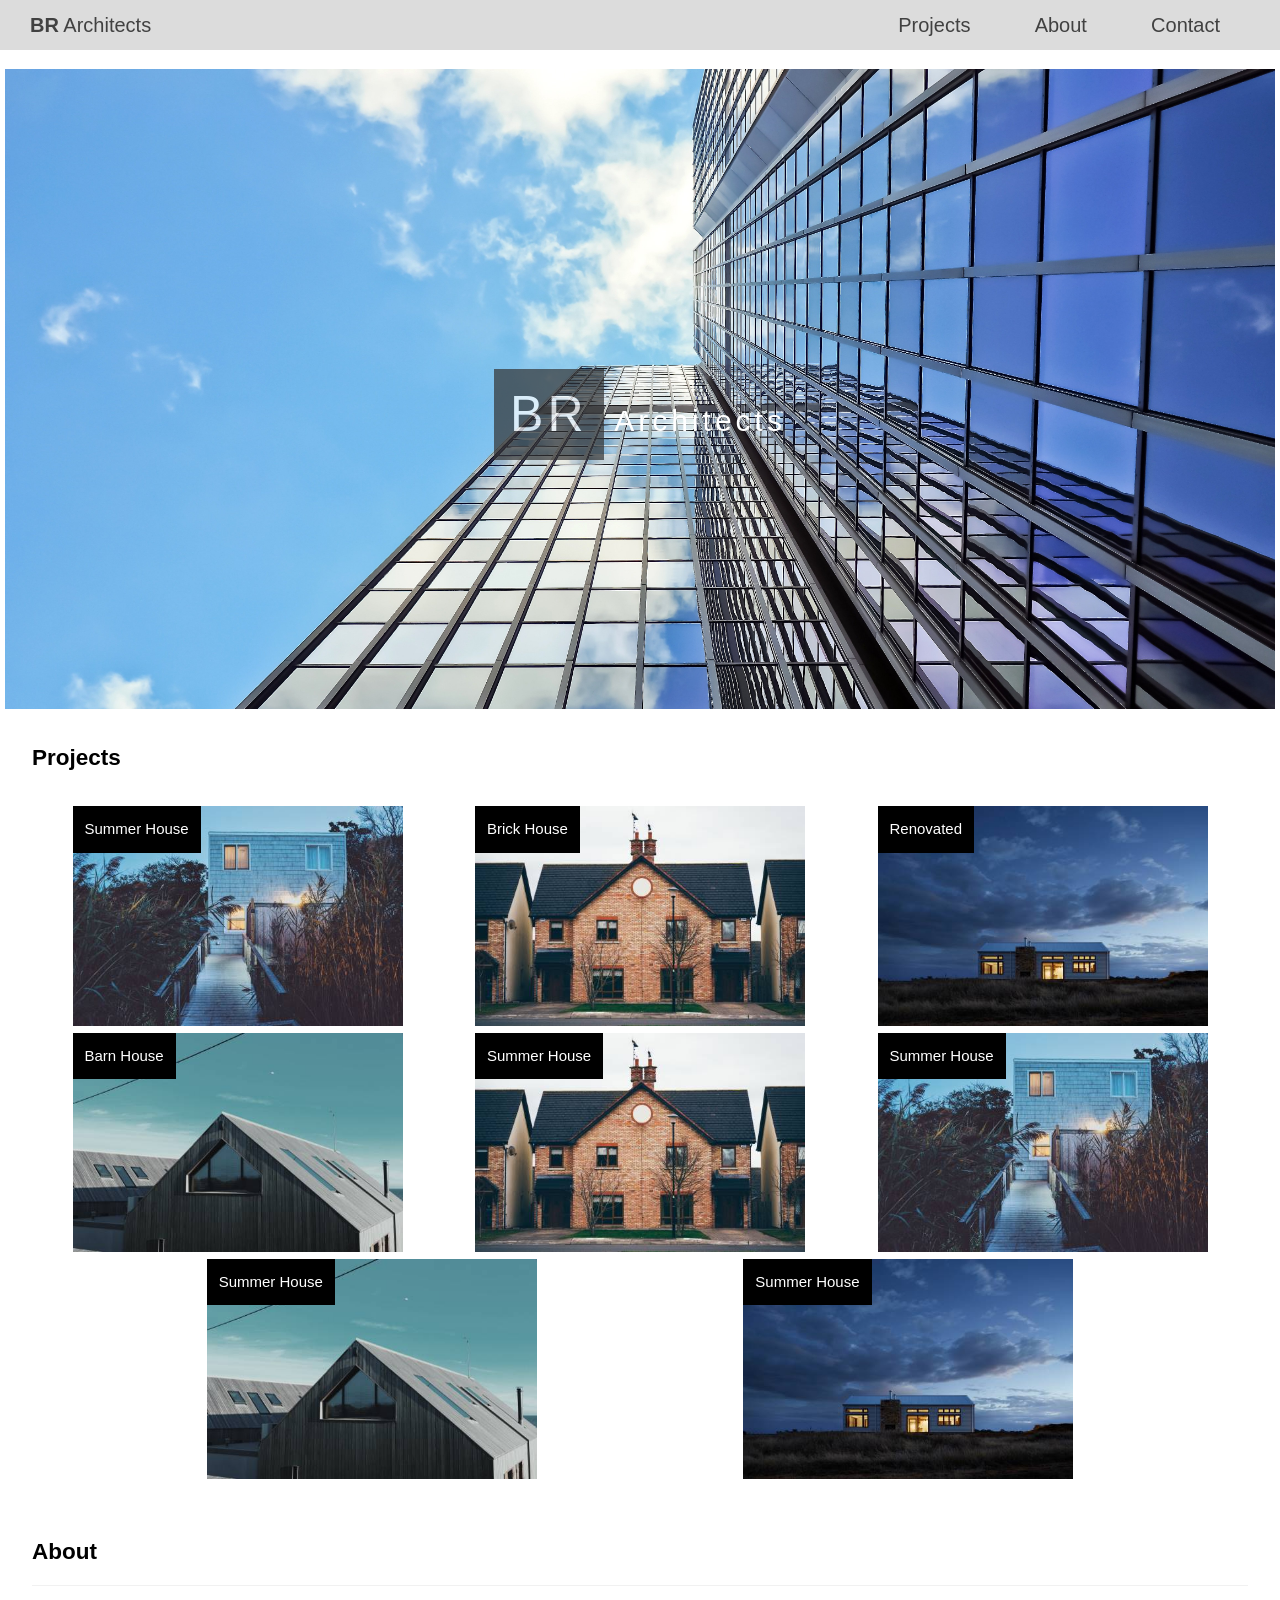
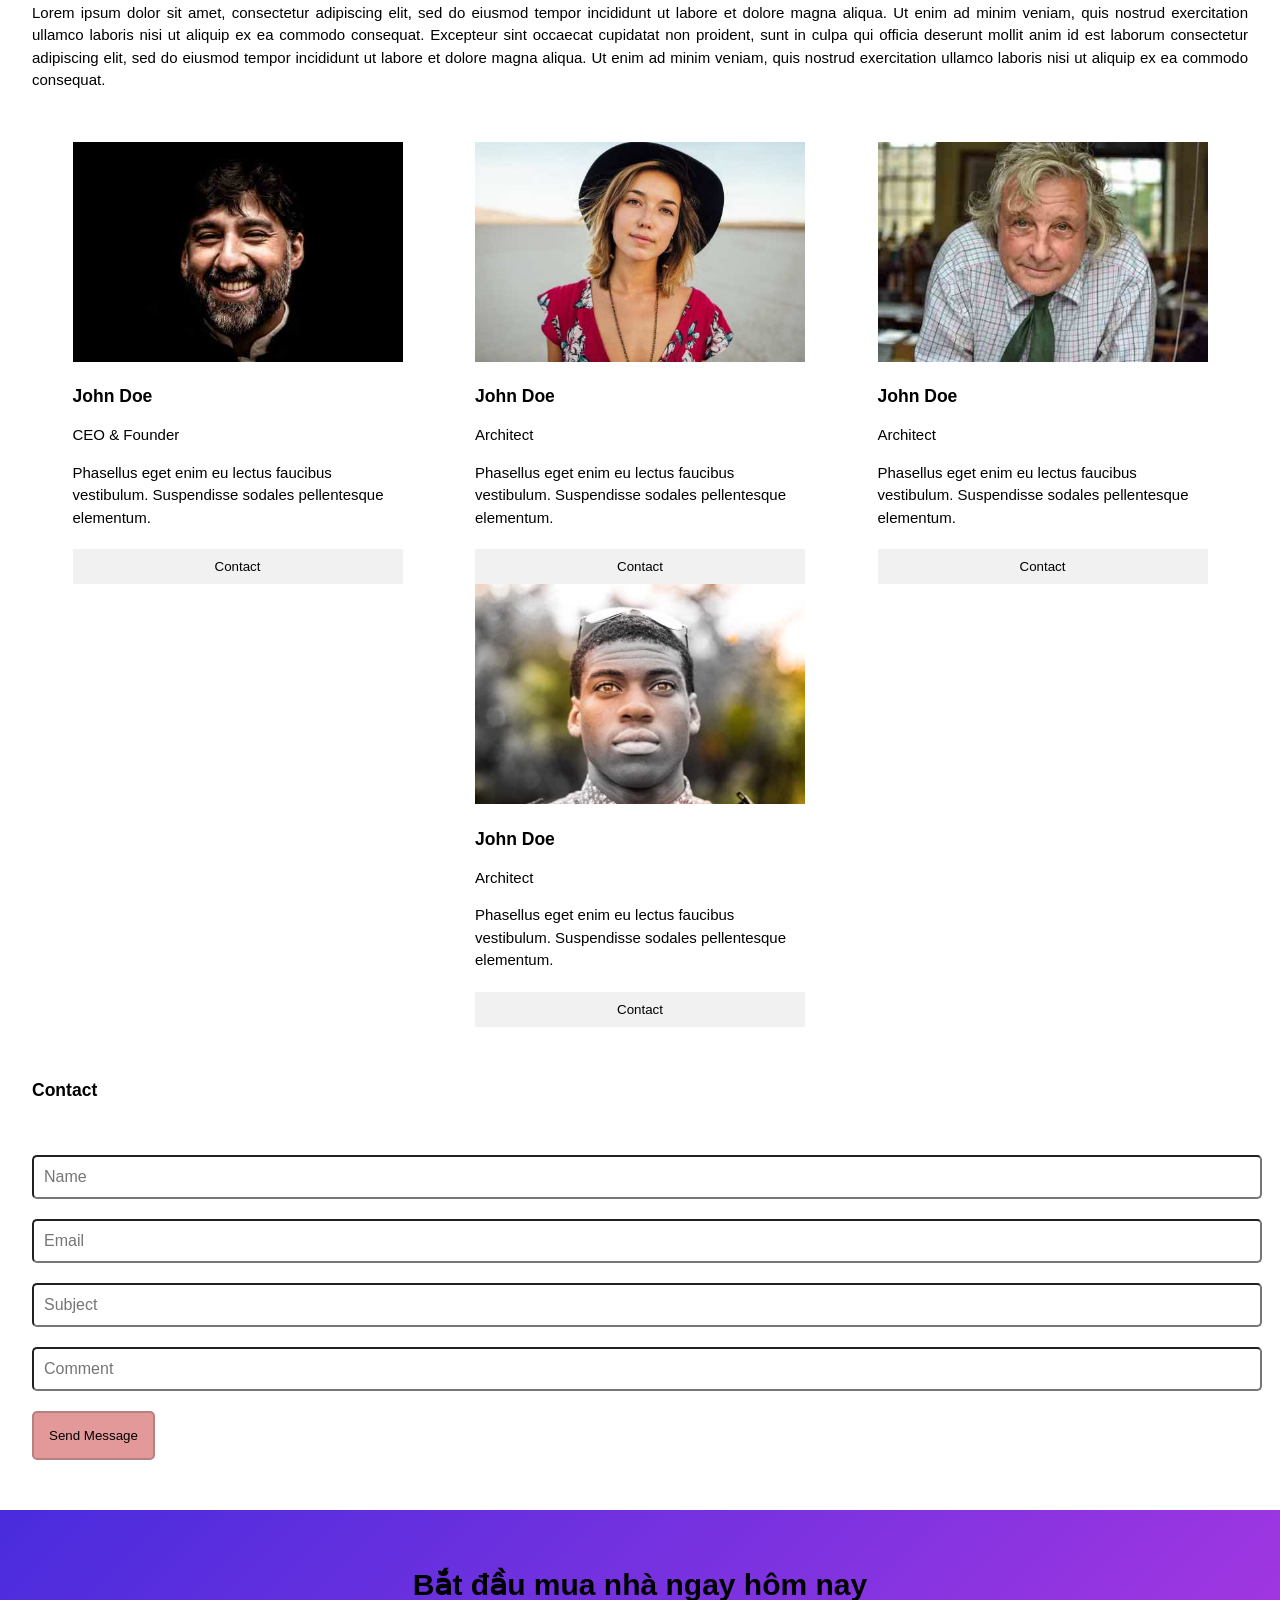
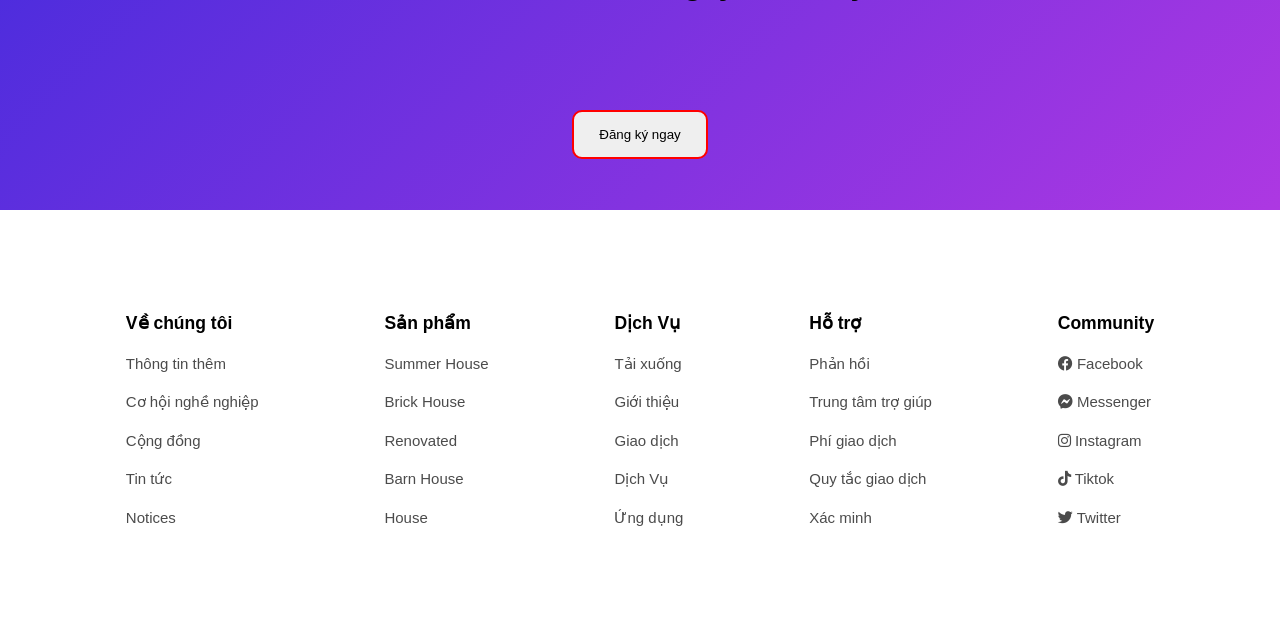
==== index.html @ b7b7f423 "source code" ====
<!DOCTYPE html>
<html lang="vi">
    <head>
        <meta charset="UTF-8">

        <link rel="stylesheet" href="architect.css">
        <!-- <link rel="stylesheet" href="./asset/js/index.js"> -->
        <link rel="stylesheet" href="fontawesome-free-6.2.1-web/css/all.min.css">
        <link rel="stylesheet" href="./responsive.css">
        <title>Architect</title>
        <link rel="icon" href="https://noithatxinh.net.vn/wp-content/uploads/anh-nha-dep-xe-sang.jpg">
        <script src="./js/index.js"></script>

    </head>





    <body id = "id_body">
            <!-- Send Message -->

        <div id="box_result" class = "mess_successful"  >
            <div class = "mess_successful_2">

                <p id = "text_click">
                    
                </p>
                
                <br>
                <button onclick = display_none() id = "exit_box">Oke</button>
            </div>
        </div>

        <!-- Đăng ký  -->
        <div class="modal_body_max_1" id = "id_modal_body_max">
            <div class="modal_body" id = "id_modalBody">

                    <!-- <a class = "modal_sign_in_in_sign_up"href="">Đăng Nhập</a> -->

                <span >
                    <i onclick  = come_out() class="fa-solid fa-x " id = "mark_exit"></i>

                </span>
                <div class="authen_container">

                    <!-- <a class = "modal_signUp "  href="./form.html" target="_blank" rel="noopener noreferrer">Đăng nhập</a> -->

                </div>  
                <div class = "authen_box">

                    <form action="" class = "authen_form_submit">
    
                        <div class="authen__form">
        
                            
                                <div class="auth_group">
                                    <input type="text" class="auth_input" placeholder = "Nhập số điện thoại :">
                                </div>
            
                                <div class="auth_group">
                                    <input type="text" class="auth_input" placeholder = "Nhập Email :">
                                </div>
            
                                <div class="auth_group">
                                    <input type="password" class="auth_input" placeholder = "Nhập Password :">
                                </div>
    
                                
                                <div class="auth__outside">
                            
                                    <p class="auth__policy-text">Bằng việc chấp nhận chính sách của
                                        <a style = "color : red ;text-decoration: none;" href="" class="auth__link-shoppe">BR Architects</a> và điều khoản bảo mật 
                                    </p>    
                                </div>

                                <div class="auth__btn">
                                    <form action="" class="">
                                        <button  type = "button" onclick =  come_out()  class="btn__come_out btn_out_and_sign_up" id = "id_comeout">Trở lại</button>
                                    </form>
                                    <form action="">
        
                                        <button type = "button" onclick = "display_signin_in_sign_up()" class="btn__sign_up btn_out_and_sign_up" >Đăng ký</button>
                                    </form>
        
                                </div>

                                <div class="authen_social">

                                    <div class="social_GG">

                                        <a href="http://" target="_blank" rel="noopener noreferrer">
                                            <i class="fa-brands fa-facebook"></i>
                                        </a>
                                        <span class = "text_social">
                                            Google
                                        </span>
                                    </div>

                                    <div class="social_FB">
                                        <a href="http://" target="_blank" rel="noopener noreferrer">
                                            <i class="fa-brands fa-google"></i>
                                        </a>
                                        <span class = "text_social">Facebook</span>
                                    </div>
                                </div>
                        </div>
    
                    </form>
                </div>

                

    
            </div>
        </div>


        Đăng Nhập

        <!-- Đăng nhập -->
        <div class="modal_body_dang_nhap_max" id = "id_modal_body_max_1">
            <div class="modal_body_dang_nhap_1" id = "id_modalBody_1">

                <span >
                    <i onclick  = come_out_sign_in() class="fa-solid fa-x " id = "mark_exit"></i>
                </span>
                <div class="authen_container">

                    <!-- <a class = "modal_signUp "  href="./form.html" target="_blank" rel="noopener noreferrer">Đăng nhập</a> -->

                </div>  
                <div class = "authen_box">

                    <form action="" class = "authen_form_submit">
    
                        <div class="authen__form">
        
                            
                                <div class="auth_group">
                                    <input type="text" class="auth_input" placeholder = "Nhập số điện thoại :">
                                </div>
            
                                <div class="auth_group">
                                    <input type="text" class="auth_input" placeholder = "Nhập Email :">
                                </div>
            
                                <div class="auth_group">
                                    <input type="password" class="auth_input" placeholder = "Nhập Password :">
                                </div>
    
                                
                                <div class="auth__outside">
                            
                                    <p class="auth__policy-text">Bằng việc chấp nhận chính sách của
                                        <a style = "color : red ;text-decoration: none;" href="" class="auth__link-shoppe">BR Architects</a> và điều khoản bảo mật 
                                    </p>    
                                </div>

                                <div class="auth__btn">
                                    <form action="" class="">
                                        <button  type ="button" onclick = comeback_sign_up()  class="btn__come_out btn_out_and_sign_up" id = "id_comeout">Trở lại</button>
                                    </form>
                                    <form action="">
        
                                        <button class="btn__sign_up btn_out_and_sign_up" >Đăng Nhập</button>
                                    </form>
        
                                </div>

                                <div class="authen_social">

                                    <div class="social_GG">

                                        <a href="http://" target="_blank" rel="noopener noreferrer">
                                            <i class="fa-brands fa-facebook"></i>
                                        </a>
                                        <span class = "text_social">
                                            Google
                                        </span>
                                    </div>

                                    <div class="social_FB">
                                        <a href="http://" target="_blank" rel="noopener noreferrer">
                                            <i class="fa-brands fa-google"></i>
                                        </a>
                                        <span class = "text_social">Facebook</span>
                                    </div>
                                </div>
                        </div>
    
                    </form>
                </div>

                

    
            </div>
        </div>
        <div id="wrapper">
            <div id="header">
                <div class="header-left">
                    <a href="#">
                        <b>BR</b> Architects
                    </a>
                </div>

                <div id="mobileBGR" class="header-right">
                    <ul class="header-right-ul">
                        <li><a href="#projects">Projects</a></li>
                        <li><a href="#about">About</a></li>
                        <li><a href="#contact">Contact</a></li>
                    </ul>
                </div>

                <div id="mobile-menu" class="moblie-menu-btn">
                    <i class="fa-solid fa-bars"></i>
                </div>
                
            </div>
            

            <div id="slider">
                <div class="text-content">
                    <div class="text-heading">BR</div> 
                    Architects
                </div>
            </div>

            <div id="projects">
                <h2>Projects</h2>
            </div>
        </div>

        <div class="body">

            <!-- Thể loại nhà  -->
            <div class="house_category">

                <div class="house"> 
                    <!-- Cho chữ vào trong div , khi mà position vào thì nó
                         phụ thuộc vào cái div to kia luôn
                     -->
                    <div class = "Text_house">
                        Summer House
                    </div>

                    <img class = "img_house " src="./img/summer_house.jpg" alt="">
                </div>

                <div class="house">
                    <div class = "Text_house">
                        Brick House
                    </div>

                    <img class = "img_house "  src="./img/brick_house.jpg" alt="">
                </div>

                <div class="house">
                    <div class = "Text_house">
                       Renovated
                    </div>

                    <img class = "img_house " src="./img/renovated.jpg" alt="">
                </div>

                <div class="house">
                    <div class = "Text_house">
                        Barn House
                    </div>

                    <img class = "img_house " src="./img/barn_house.jpg" alt="">
                </div>

                <div class="house">
                    <div class = "Text_house">
                        Summer House
                    </div>

                    <img class = "img_house " src="./img/summer_house_1.jpg" alt="">
                </div>

                <div class="house">
                    <div class = "Text_house">
                        Summer House
                    </div>

                    <img class = "img_house "  src="./img/brick_house_1.jpg" alt="">
                </div>
                <div class="house">
                    <div class = "Text_house">
                        Summer House
                    </div>

                    <img class = "img_house " src="./img/renovated_1.jpg" alt="">
                </div>

                <div class="house">
                    <div class = "Text_house">
                        Summer House
                    </div>

                    <img class = "img_house " src="./img/barn_house_1.jpg" alt="">
                </div>

            </div>


            <!-- About -->

            <div class="about">
                <div class="title_about">
                    <h2 id ="about">About</h2>
                </div>
                <div class="des_about">
                    <p> Lorem ipsum dolor sit amet, consectetur adipiscing elit, sed do eiusmod tempor incididunt ut labore et dolore magna aliqua. Ut enim ad minim veniam, quis nostrud exercitation
                        ullamco laboris nisi ut aliquip ex ea commodo consequat. Excepteur sint occaecat cupidatat non proident, sunt in culpa qui officia deserunt mollit anim id est laborum consectetur
                        adipiscing elit, sed do eiusmod tempor incididunt ut labore et dolore magna aliqua. Ut enim ad minim veniam, quis nostrud exercitation ullamco laboris nisi ut aliquip ex ea commodo consequat.
                    </p>
                </div>
            </div>



            <div class="Member">

                <div class="name_member">
                    <img class = "img_member" src="./img/John.jpg" alt="">
                    <div class = "Text_member">
                        <h3 class = "h3_name">John Doe</h3>
                        <p>CEO & Founder</p>
                        <p >Phasellus eget enim eu lectus faucibus vestibulum. 
                        Suspendisse sodales pellentesque elementum.</p>
                    </div>

                    <div class="contact_member">
                        <button class = "btn_contact">Contact</button>
                    </div>
                </div>

                <div class="name_member">
                    <img class = "img_member" src="./img/Jane.jpg" alt="">
                    <div class = "Text_member">
                        <h3 class = "h3_name">John Doe</h3>
                        <p>Architect</p>
                        <p >Phasellus eget enim eu lectus faucibus vestibulum. 
                            Suspendisse sodales pellentesque elementum.</p>

                        <div class="contact_member">
                            <button class = "btn_contact">Contact</button>
                        </div>
                    </div>
                </div>

                <div class="name_member">
                    <img class = "img_member" src="./img/MIke.jpg" alt="">
                    <div class = "Text_member">
                        <h3 class = "h3_name">John Doe</h3>
                        <p>Architect</p>
                        <p >Phasellus eget enim eu lectus faucibus vestibulum. 
                        Suspendisse sodales pellentesque elementum.</p>
                        <div class="contact_member">
                            <button class = "btn_contact">Contact</button>
                        </div>
                    </div>
                </div>

                <div class="name_member">
                    <img class = "img_member" src="./img/Dan.jpg" alt="">
                    <div class = "Text_member">
                        <h3 class = "h3_name">John Doe</h3>
                        <p>Architect</p>
                        <p >Phasellus eget enim eu lectus faucibus vestibulum.
                             Suspendisse sodales pellentesque elementum.</p>
                        <div class="contact_member">
                            <button class = "btn_contact">Contact</button>
                        </div>
                    </div>
                </div>
            </div>



            <!-- Đây là phần Form contact  -->
            
            <div class="Form_contact">

                <div class="title_contact">
                    <h3 id ="contact">Contact</h3>
                </div>

                <div class="form_contact-input">
                    <form action="" method = "">
                        <div class="form_name">
                            <input class = "form_input" placeholder="Name" type="text" name = "name" id = "id_name">
                        </div>
    
                        <div class="form_email">
                            <input class = "form_input" placeholder="Email" type="text" name = "email" id = "id_email">
                        </div>
    
                        <div class="form_subject">
                            <input class = "form_input" placeholder = "Subject" type="text" name = "subject" id = "id_subject">
                        </div>
    
                        <div class="form_comment">
                            <input class = "form_input" placeholder="Comment" type="text" name = "comment" id = "id_comment">
                        </div>
                            <button onclick = display_mess()  class = "submit_form" type = "button" name = "submit" id = "id_comment"> Send Message</button>
                    </form>
                </div>

                    <!-- <div id="box_result" class = "mess_successful"  >
                        <span id = "text_click"></span><br>
                        <button onclick = display_none()  id = "exit_box">Oke</button>
                    </div> -->
                </div>
                










            <!-- Là phần body  -->



        </div>


        <div class="footer">
            <div class="login_footer_big">

                <div class="text_footer">
                        <h1 class = "">Bắt đầu mua nhà ngay hôm nay </h1>
                </div>

                <div class = "form_sign_in">
                    <button onclick = display_signIn() class = "sign_in_now" id = "sign_in">
                        Đăng ký ngay
                    </button>

 


                </div>


 
            </div>

            <div class="information_footer">

                <div class="about_us_footer">
                    <h3 class = "title_footer">Về chúng tôi</h3>
                    <a href="http://" target="_blank" rel="noopener noreferrer">Thông tin thêm</a>
                    <a href="http://" target="_blank" rel="noopener noreferrer">Cơ hội nghề nghiệp</a>
                    <a href="http://" target="_blank" rel="noopener noreferrer">Cộng đồng</a>
                    <a href="http://" target="_blank" rel="noopener noreferrer">Tin tức</a>
                    <a href="http://" target="_blank" rel="noopener noreferrer">Notices</a>
    
                </div>
    
    
                <div class="product_footer">
                    <h3 class = "title_footer">Sản phẩm</h3>
                    <a href="http://" target="_blank" rel="noopener noreferrer">Summer House</a>
                    <a href="http://" target="_blank" rel="noopener noreferrer">Brick House</a>
                    <a href="http://" target="_blank" rel="noopener noreferrer">Renovated</a>
                    <a href="http://" target="_blank" rel="noopener noreferrer">Barn House</a>
                    <a href="http://" target="_blank" rel="noopener noreferrer">House</a>
                </div>
    
                <div class="service_footer">
                    <h3 class = "title_footer">Dịch Vụ</h3>
                    <a href="http://" target="_blank" rel="noopener noreferrer">Tải xuống</a>
                    <a href="http://" target="_blank" rel="noopener noreferrer">Giới thiệu</a>
                    <a href="http://" target="_blank" rel="noopener noreferrer">Giao dịch</a>
                    <a href="http://" target="_blank" rel="noopener noreferrer">Dịch Vụ</a>
                    <a href="http://" target="_blank" rel="noopener noreferrer">Ứng dụng</a>
                </div>


                <div class="support_footer">
                    <h3 class = "title_footer">Hỗ trợ</h3>
                    <a href="http://" target="_blank" rel="noopener noreferrer">Phản hồi</a>
                    <a href="http://" target="_blank" rel="noopener noreferrer">Trung tâm trợ giúp </a>
                    <a href="http://" target="_blank" rel="noopener noreferrer">Phí giao dịch</a>
                    <a href="http://" target="_blank" rel="noopener noreferrer">Quy tắc giao dịch</a>
                    <a href="http://" target="_blank" rel="noopener noreferrer">Xác minh</a>
                </div>  



                <div class="community_footer">
                    <h3 class = "title_footer">Community</h3>
                    <a href="" target="_blank" rel="noopener noreferrer">
                        <i class="fab fa-facebook"></i>
                        Facebook
                    </a>
                    <a href="http://" target="_blank" rel="noopener noreferrer">
                        <i class=" fab fa-facebook-messenger"></i>
                        Messenger
                    </a>
                    <a href="http://" target="_blank" rel="noopener noreferrer">
                        <i class="fab fa-instagram"></i>
                        Instagram
                    </a>
                    <a href="http://" target="_blank" rel="noopener noreferrer">
                        <i class="fab fa-tiktok"></i>
                        Tiktok
                    </a>
                    <a href="http://" target="_blank" rel="noopener noreferrer">
                        <i class="fab fa-twitter"></i>
                        Twitter
                    </a>
                </div>
            </div>
        </div>

        <script>
            var header = document.getElementById('header');
            var mobileMenu = document.getElementById('mobile-menu');
            var headerHeight = header.clientHeight;
            mobileMenu.onclick = function(){
                var close = header.clientHeight === headerHeight;
                if(close){
                    header.style.height = 'auto';
                    header.style.background = '#C6E2FF'
                }
                else{
                    header.style.height = null;
                    header.style.background = null
                }
            }


            var menuItems = document.querySelectorAll('.header-right .header-right-ul li a[href*="#"]'); // trả về 3 thẻ a có href #
            for(var i = 0; i<menuItems.length; i++){
                var menuItem = menuItems[i];

                menuItem.onclick = function(){
                    header.style.height = null;
                    header.style.background = null
                }
            }

        </script>
    </body>
</html>
---- architect.css ----
*{
    margin: 0;
    padding: 0;
    /* box-sizing: content-box; */
}

body{
    font-family: Verdana, sans-serif;
    font-size: 15px;
    line-height: 1.5;
}

li{
    list-style-type: none;
}
#wrapper{
    width: 100%;
    /* height: 2000px;x */
}

#header{
    z-index: 1;
    padding: 0 30px;
    position: fixed;
    top: 0;
    left: 0;
    right: 0;
    font-size: 15px;
    height: 50px;
    display: flex;
    background-color:#DCDCDC;
    justify-content: space-between;
    align-items: center;
}

#header .header-left a{
    text-decoration: none;
    font-size: 20px;
}

#header .header-right .header-right-ul li{
    font-size: 20px;
    padding: 0 10px;
    display: inline-block;
}


.header-right .header-right-ul>li>a{
    padding: 0 20px;
    display: inline-block;
    line-height: 40px;
}

.header-right .header-right-ul>li>a:hover{
    color: yellow;
    background-color:#197a29;
}

.header-right .header-right-ul a{
    text-decoration: none;
}

#slider{
    letter-spacing: 4px;
    margin: 0 5px;
    position: relative;
    margin-top: 46px;
    padding-top: 50%; /* ảnh thích nghi với trình duyệt không bị vỡ ảnh */
    background: url('./img/architect_637901239700642222.jpg') no-repeat top center / cover;
}

.text-content{
    margin: auto;
    color: white;
    top: 300px;
    position: absolute;
    text-align: center;
    width: 100%;
    font-size: 30px;
}

#slider .text-heading{
    opacity: 0.7;
    font-family: "Segoe UI",Arial,sans-serif;
    font-weight: 400;
    font-size: 50px;
    display: inline-block;
    padding: 8px 16px;
    background-color: #333;
    align-items: center;
}



#projects h2{
    margin: 0 32px;
    box-sizing: inherit;
    padding: 32px 0;

}



/* Css phần Body */

.house_category
{
    display : flex ;
    flex-wrap:wrap ;
    justify-content: space-evenly;

}

.img_house
{
    width : 330px ;
    /* height : 230px; */
}

.house
{
    position: relative;
}
.Text_house
{
    position: absolute;
    background-color: black;
    color : white;
    padding:12px;
}


/* Đây là phần body -About */

.about
{
    margin : 50px 0 ;
    padding :0 32px;
}


.des_about
{
    text-align: justify;
    margin-top : 16px;
    border-top : 1px solid #f1f1f1 ;
    padding-top :16px; 
}


/* Đây là phần thành viên -member */
.Member
{
    flex-wrap: wrap;
    display: flex ;
    justify-content: space-evenly;
}

.name_member
{
    
}

.img_member
{
    width : 330px ;

}


/* Set nó cái div này = cái ảnh thì chữ sẽ chỉ đến cái ảnh thì dừng  */
.Text_member
{
    width : 330px;
}


/* Contact  */

.btn_contact
{   
    width : 330px;
    padding:10px;
    margin-top : 20px;
    background-color: #f1f1f1;
    border : none ;
}

.btn_contact:hover 
{
    cursor: pointer;
    background-color: #976969 ;
}

p+p
{
    margin-top : 15px;
}
.h3_name
{
    margin: 15px 0 ;
}


/* Form contact  */

.Form_contact 
{
    margin : 50px 0 ;
    padding :0 32px;
    position: relative;
}

.title_contact
{
    margin-bottom : 32px;
}

.form_input
{
    width : 100%;
    height : 40px;
    margin-top : 20px;
    font-size : 16px;
    padding-left: 10px;
    box-sizing: padding-box;
    border-radius: 5px;
}

.mess_successful
{
    background-color: rgba(227, 208, 236, 0.4); 
    width : 100vw;
    height : 100vh;
    position: fixed;
    top : 0 ;
    left : 0 ;
    z-index: 300;
    justify-content: center;
    align-items: center;
    display: none;


    
} 
.mess_successful_2
{

    width : 397px ;
    height : 481px ;
    z-index: 200;
    background-color: white;
    /* display : none ; */
    border-radius: 10px;
} 

#exit_box
{
    margin-top: 220px;
    margin-left : 140px;
    padding: 10px 40px;
}

.submit_form 
{
    margin-top : 20px;
    background-color: rgb(227, 153, 153) ;
    color : black ;
    padding : 15px;
    border-radius: 5px ;
    border : 2px solid rgb(182, 129, 129);
}

.submit_form:hover
{
    cursor: pointer;
    background-color: #1f197a;
}



/* CSs footer  */

.login_footer_big
{
    display : flex ;
    flex-direction: column;
}
.login_footer
{
    margin:auto;
}

.text_footer
{
    margin:auto;

}

.btn_login
{
    /* margin-top : px; */
    padding: 16px 40px;
    border-radius: 5px;
    background-color: #1bed3e;
    border-color: white;
}
.login_footer_big
{
    background-image: linear-gradient(135deg, #492cdd 0%, #ad38e2 100%);
    height : 300px;
}

.information_footer
{
    display : flex ;
    justify-content: space-evenly;
    margin: 100px 0;

}


.modal_body_max_1
{
    /* background-color: rgb(0,0,0); */
    background-color: rgba(227, 208, 236, 0.4); 
    width : 100vw;
    height : 100vh;
    position: fixed;
    top : 0 ;
    left : 0 ;
    z-index: 300;
    justify-content: center;
    align-items: center;
    display: none;
}




.modal_body
{
    width : 397px ;
    height : 481px ;
    z-index: 200;
    /* display: none; */
    background-color: white;
    border-radius: 5px;

}

.modal_body_dang_nhap_max
{
    background-color: rgba(227, 208, 236, 0.4); 
    width : 100vw;
    height : 100vh;
    position: fixed;
    top : 0 ;
    left : 0 ;
    z-index: 300;
    justify-content: center;
    align-items: center;
    display: none;
}

.modal_body_dang_nhap_1
{
    width : 397px ;
    height : 481px ;
    z-index: 200;
    /* display: none; */
    background-color: white;
    border-radius: 5px;
}


.modal_sign_in_in_sign_up
{
    /* padding-left : 16px; */
    font-size: 20px;
    /* margin-top : 50px; */
}

/* .auth_input
{
    border-radius: 20px;
} */

/* .sign_in_now:hover .modal_body
{
    display : block ;
} */

.sign_in_now
{
    cursor: pointer;
}
.form_sign_in
{
    
    display: flex;
    margin: auto;

}


#mark_exit
{
    padding-top : 12px;
    float : right ;
    padding-right : 20px;
    /* margin-bottom : 40px; */
    font-size: 20px;
}

#mark_exit:hover
{
    cursor: pointer;
}

.sign_in_now{
    border: 2px solid red;
    padding: 15px 25px;
    border-radius: 10px;
}
.authen__form
{
    display: flex;
    flex-direction: column;
    margin-left : 15px;
}

.auth__policy
{
    text-align: center;
}

.auth_input
{
    width : 340px;  
    font-size : 18px;
    height :40px;
    margin-top : 20px;
    border-radius: 5px;
    padding-left : 20px;
}

/*  */

.auth__policy-text
{
    text-align: center;
}

.auth__btn
{
    display : flex ;
    justify-content: flex-end   ;
    /* width : 100px; */
    /* margin-left : 50px; */
}

.btn_out_and_sign_up
{
    margin-right : 20px;
    border : none ;
    /* border-radius: 5px; */
}

.modal_signUp
{
    
    color : black ;
    font-weight: 600;
    font-size: 18px;

}   

.authen_container
{
    margin : 20px 0 0 15px;
}
.auth__outside
{
    margin-top: 20px;
}

.auth__link-shoppe
{
    text-align: center;
}
.auth__btn
{
    margin-top: 20px;
    margin-right: -36px;
}


.btn_out_and_sign_up
{
    padding : 10px 30px;
    border-radius: 5px;
}

.authen_form_submit
{
    margin-right : 18px;
}


.btn__come_out
{
    background-color: rgb(205, 205, 227);

}
.btn__sign_up
{
    background-color: #1bed3e;
}

.btn__come_out:hover , .btn__sign_up:hover 
{
    cursor: pointer;
}


.authen_social
{
    display : flex ;
    justify-content: space-around;
    margin-top : 30px;
    background-color: rgb(235, 205, 220);;
    padding: 12px;
    /* opacity: 0.5; */
    border-radius: 5px;
    margin-right : -14px
}

.social_GG
{
    background-color: #e9f5eb;
    padding: 8px 48px;
    /* width : 80px; */
    border-radius: 5px;

}

.social_FB
{
    background-color: #352dab;
    padding: 8px 48px;
    border-radius: 5px;


}

.text_social
{

    cursor: pointer;
}
.footer
{
    position: relative;
    
}






/* Cho các cột chữ dọc lại */
.about_us_footer ,.product_footer ,.community_footer ,.service_footer,.support_footer
{

    flex-direction: column;
    display: flex;

}

.title_footer
{
    margin-bottom : 16px;
}


a
{
    text-decoration: none;
    color : black;
    opacity: 0.7;
}

a+a 
{
    margin-top : 16px;
}

.information_footer a:hover
{
    color : rgb(227, 160, 160) ;
}
---- responsive.css ----
@media (min-width: 1024px){
    #header .moblie-menu-btn{
        display: none;
    }
}




/* MOBILE */
@media (max-width: 739px){
    body{
        background-color: rgb(205, 205, 219);
 
   }

   #header{
        display: block;
        padding: 12px 10px;
        box-sizing: border-box;
        overflow: hidden;
   }

   #header .header-left a{
    text-decoration: none;
    font-size: 20px;
    }

    #header .moblie-menu-btn {
        cursor: pointer;
        display: inline-block;
        float: right;
        margin-top: -200px;
        line-height: 50px;
        font-size: 25px;
        padding: 8px 10px;
    }

    #header .header-right .header-right-ul li{
        font-size: 20px;
        padding: 5px 0px;
        display: block;
    }

    .header-right .header-right-ul>li>a{
        padding: 0;
    }

    .house {
        padding-bottom: 25px;
        position: relative;
    }

    .img_house{
        width : 450px ;
        /* height : 230px; */
    }

    .about {
        margin: 40px 0;
        padding: 0 15px;
    }

    .name_member {
        padding-bottom: 20px;
    }

    .btn_contact{   
    width : 450px;
    padding:10px;
    margin-top : 20px;
    background-color: #f1f1f1;
    border : none ;
    }

    .img_member {
        width: 450px;
    }


    .Text_member {
        width: 450px;
    }

    .Form_contact {
        margin: 10px 0;
        padding: 0px 20px;
        position: relative;
    }

    .form_input {
        width: 100%;
        height: 40px;
        margin-top: 15px;
        font-size: 16px;
        padding-left: 0px;
    }

    .login_footer_big {
        margin: 0 20px;
        background-image: linear-gradient(135deg, #492cdd 0%, #ad38e2 100%);
        height: 300px;
    }

    .information_footer {
        font-size: 10px;
        padding: 0px 20px;
        /* margin: 0 44px; */
        display: flex;
        justify-content: space-between;
        margin: 100px 0;
    }

    .text_footer h1{
        text-align: center;
    }

   .text-content{
        display: none;
    }
}








/* TABLET */

 @media (min-width: 740px) and (max-width: 1023px){
    #header .moblie-menu-btn{
        display: none;
    }

    .text-content{
        display: none;
    }

    .img_house{
        width : 450px ;
        /* height : 230px; */
    }

    .house {
        padding-bottom: 40px;
        position: relative;
    }

    .img_member {
        width: 345px;
    }

    .btn_contact{   
        width : 345px;
        background-color: #f1f1f1;
        border : none ;
    }

    .name_member {
        padding-bottom: 20px;
    }
}
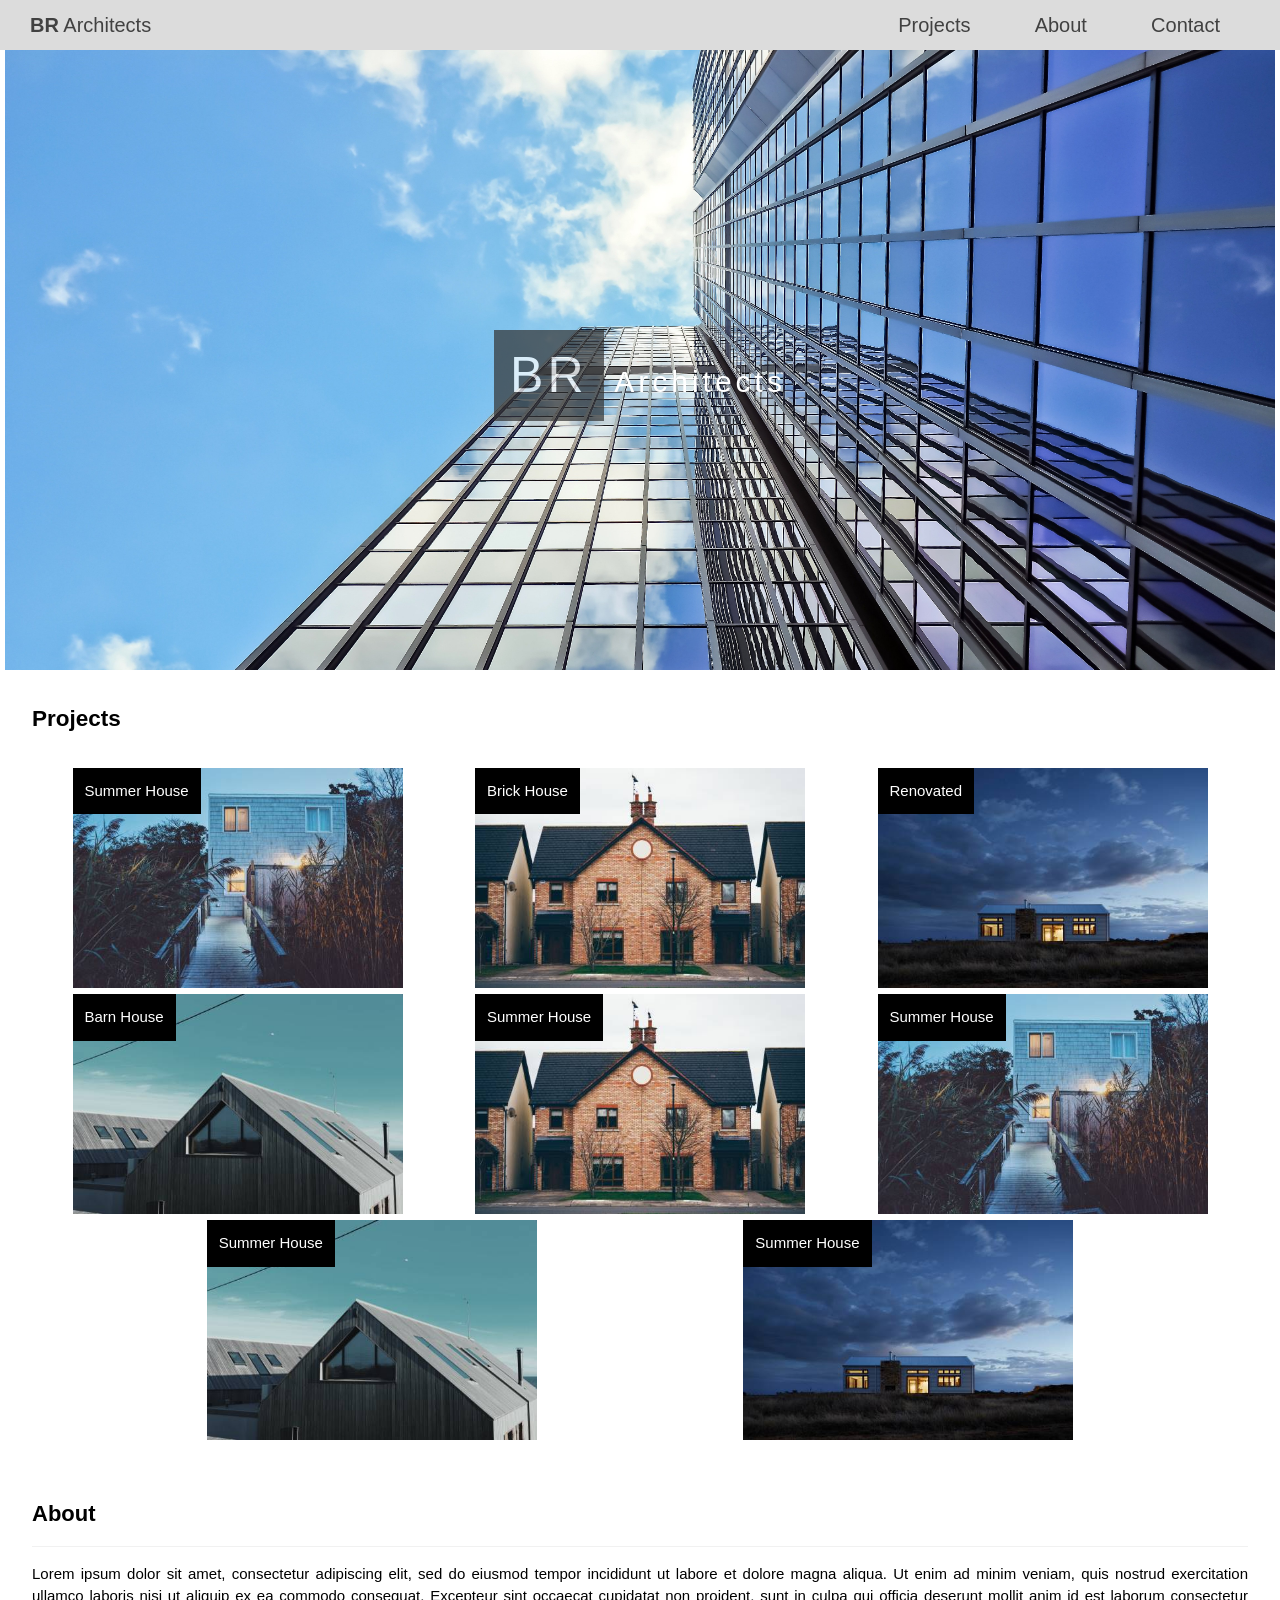
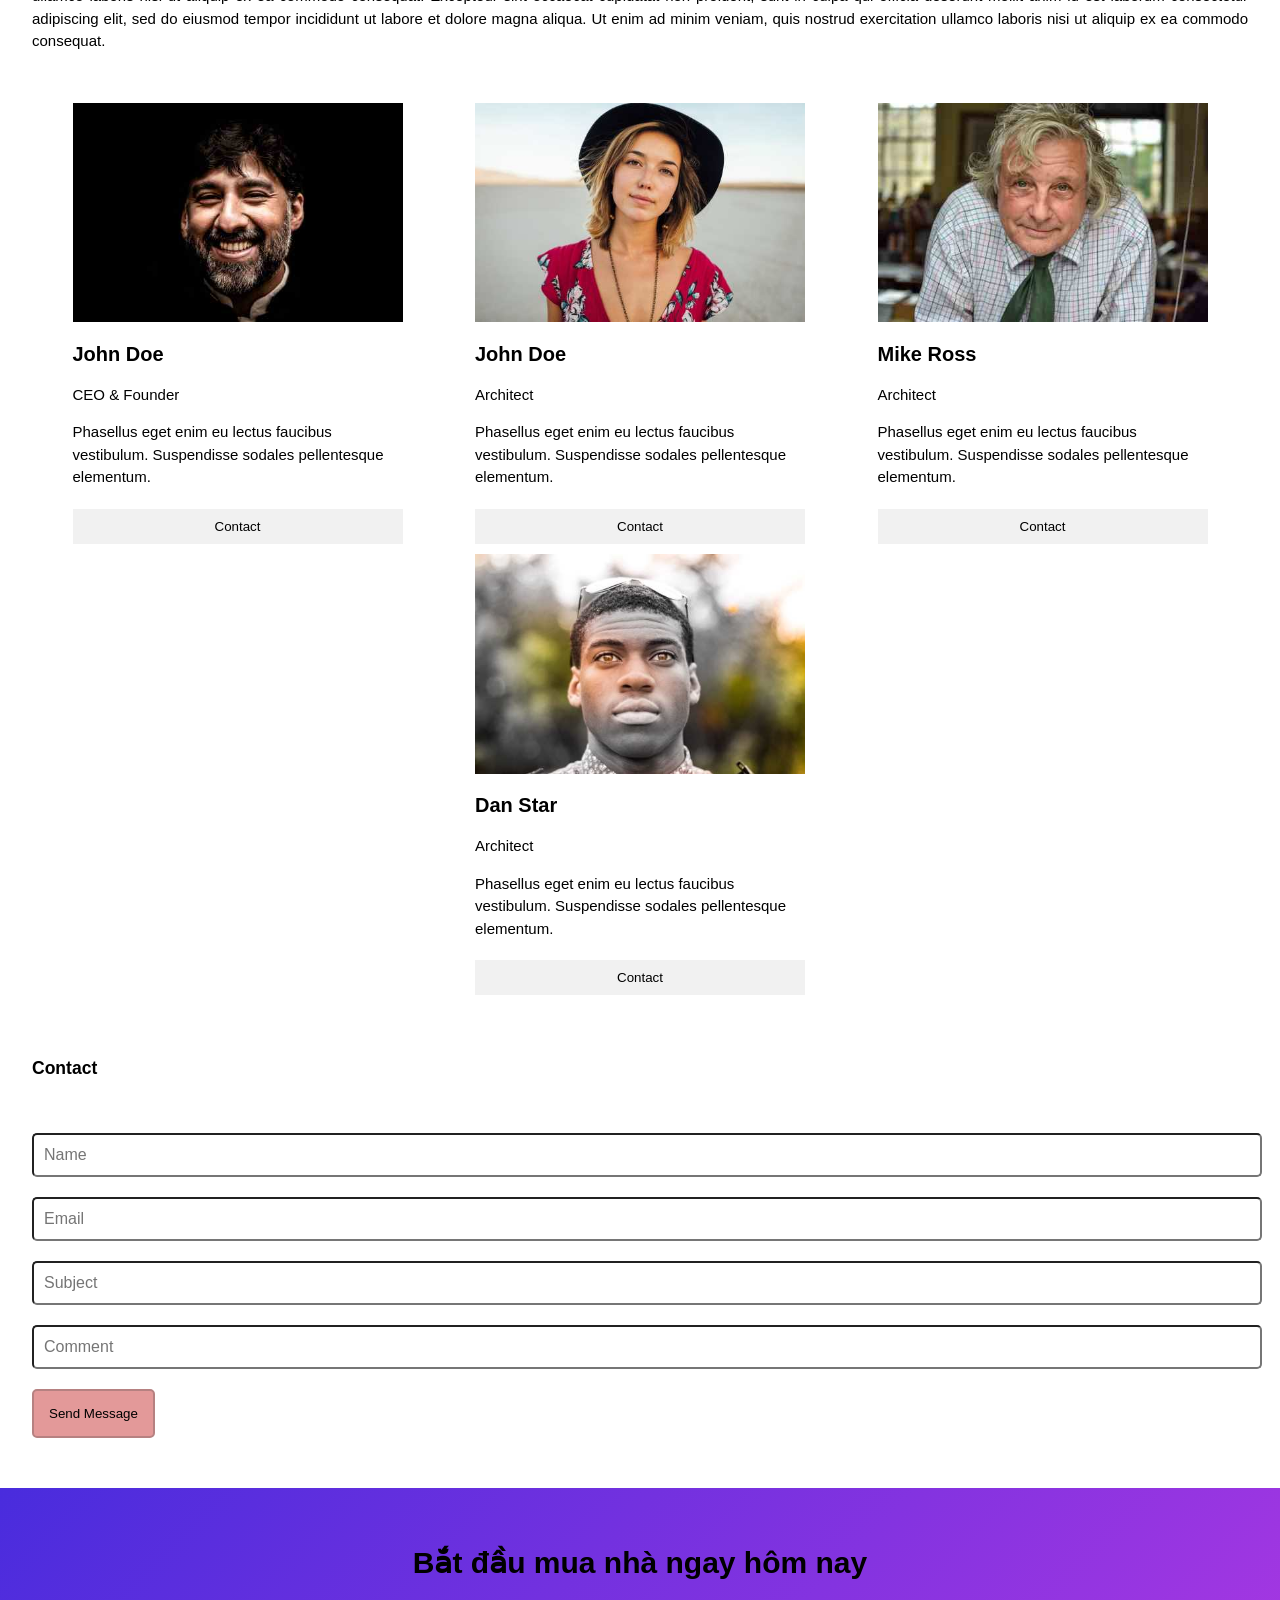
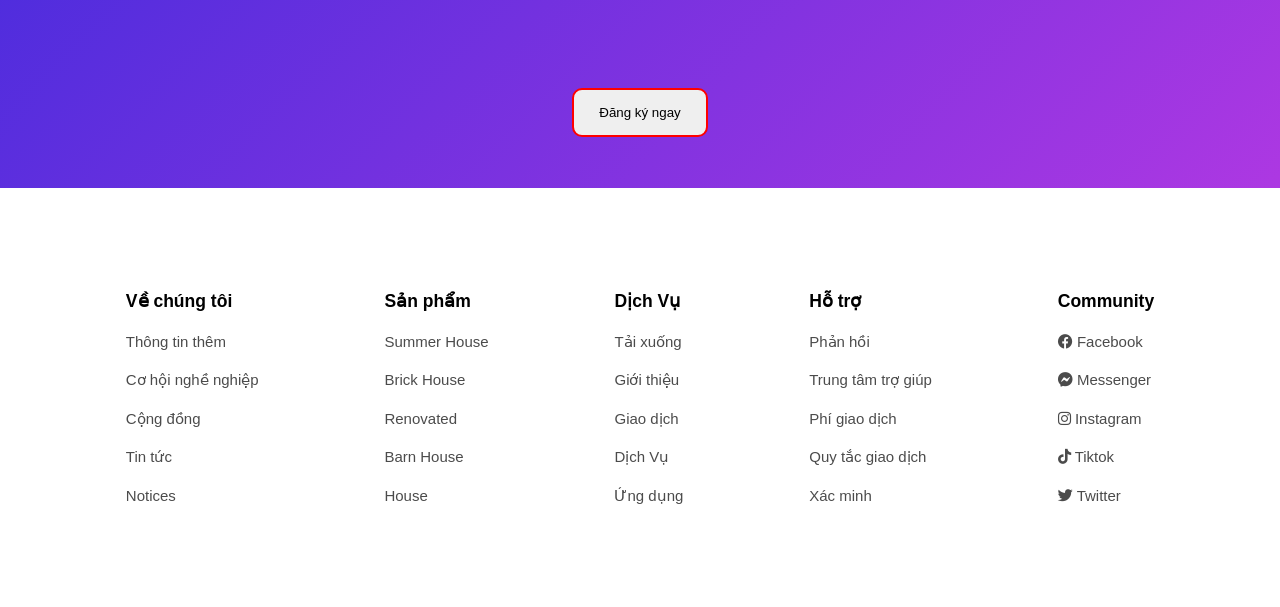
==== commit 3c42f735: "source code" ====
--- a/index.html
+++ b/index.html
@@ -14,38 +14,271 @@
     </head>
 
 
-
-
-
     <body id = "id_body">
-            <!-- Send Message -->
-
-        <div id="box_result" class = "mess_successful"  >
-            <div class = "mess_successful_2">
-
-                <p id = "text_click">
-                    
-                </p>
+        <div id="wrapper">
+            <div id="header">
+                <div class="header-left">
+                    <a href="#">
+                        <b>BR</b> Architects
+                    </a>
+                </div>
+
+                <div id="mobileBGR" class="header-right">
+                    <ul class="header-right-ul">
+                        <li><a href="#projects">Projects</a></li>
+                        <li><a href="#about">About</a></li>
+                        <li><a href="#contact">Contact</a></li>
+                    </ul>
+                </div>
+
+                <div id="mobile-menu" class="moblie-menu-btn">
+                    <i class="fa-solid fa-bars"></i>
+                </div>
+            </div>
+            
+
+            <div id="slider">
+                <div class="text-content">
+                    <div class="text-heading">BR</div> 
+                    Architects
+                </div>
+            </div>
+
+            <div id="projects">
+                <h2>Projects</h2>
+            </div>
+        </div>
+
+        <div class="body">
+            <!-- Thể loại nhà  -->
+            <div class="house_category">
+
+                <div class="house"> 
+                    <!-- Cho chữ vào trong div , khi mà position vào thì nó
+                         phụ thuộc vào cái div to kia luôn
+                     -->
+                    <div class = "Text_house">
+                        Summer House
+                    </div>
+
+                    <img class = "img_house " src="./img/summer_house.jpg" alt="">
+                </div>
+
+                <div class="house">
+                    <div class = "Text_house">
+                        Brick House
+                    </div>
+
+                    <img class = "img_house "  src="./img/brick_house.jpg" alt="">
+                </div>
+
+                <div class="house">
+                    <div class = "Text_house">
+                       Renovated
+                    </div>
+
+                    <img class = "img_house " src="./img/renovated.jpg" alt="">
+                </div>
+
+                <div class="house">
+                    <div class = "Text_house">
+                        Barn House
+                    </div>
+
+                    <img class = "img_house " src="./img/barn_house.jpg" alt="">
+                </div>
+
+                <div class="house">
+                    <div class = "Text_house">
+                        Summer House
+                    </div>
+
+                    <img class = "img_house " src="./img/summer_house_1.jpg" alt="">
+                </div>
+
+                <div class="house">
+                    <div class = "Text_house">
+                        Summer House
+                    </div>
+
+                    <img class = "img_house "  src="./img/brick_house_1.jpg" alt="">
+                </div>
+                <div class="house">
+                    <div class = "Text_house">
+                        Summer House
+                    </div>
+
+                    <img class = "img_house " src="./img/renovated_1.jpg" alt="">
+                </div>
+
+                <div class="house">
+                    <div class = "Text_house">
+                        Summer House
+                    </div>
+
+                    <img class = "img_house " src="./img/barn_house_1.jpg" alt="">
+                </div>
+
+            </div>
+
+
+            <!-- About -->
+
+            <div class="about">
+                <b>About</b>
+
+                <div class="description">
+                    <p> Lorem ipsum dolor sit amet, consectetur adipiscing elit, sed do eiusmod tempor incididunt ut labore et dolore magna aliqua. Ut enim ad minim veniam, quis nostrud exercitation
+                        ullamco laboris nisi ut aliquip ex ea commodo consequat. Excepteur sint occaecat cupidatat non proident, sunt in culpa qui officia deserunt mollit anim id est laborum consectetur
+                        adipiscing elit, sed do eiusmod tempor incididunt ut labore et dolore magna aliqua. Ut enim ad minim veniam, quis nostrud exercitation ullamco laboris nisi ut aliquip ex ea commodo consequat.
+                    </p>
+                </div>
+            </div>
+
+
+
+            <div class="member">
+                <div class="name_member">
+                    <img class = "img_member" src="./img/John.jpg" alt="">
+                    <div class = "text_member">
+                        <b>John Doe</b>
+                        <p>CEO & Founder</p>
+                        <p>
+                            Phasellus eget enim eu lectus faucibus vestibulum. 
+                            Suspendisse sodales pellentesque elementum.
+                        </p>
+                        
+                        <div class="contact_member">
+                            <button class = "btn_contact">Contact</button>
+                        </div>
+                    </div>
+                </div>
+
+                <div class="name_member">
+                    <img class = "img_member" src="./img/Jane.jpg" alt="">
+                    <div class = "text_member">
+                        <b>John Doe</b>
+                        <p>Architect</p>
+                        <p>
+                            Phasellus eget enim eu lectus faucibus vestibulum. 
+                            Suspendisse sodales pellentesque elementum.
+                        </p>
+
+                        <div class="contact_member">
+                            <button class = "btn_contact">Contact</button>
+                        </div>
+                    </div>
+                </div>
+
+                <div class="name_member">
+                    <img class = "img_member" src="./img/MIke.jpg" alt="">
+                    <div class = "text_member">
+                        <b>Mike Ross</b>
+                        <p>Architect</p>
+                        <p>
+                            Phasellus eget enim eu lectus faucibus vestibulum. 
+                            Suspendisse sodales pellentesque elementum.
+                        </p>
+                        <div class="contact_member">
+                            <button class = "btn_contact">Contact</button>
+                        </div>
+                    </div>
+                </div>
+
+                <div class="name_member">
+                    <img class = "img_member" src="./img/Dan.jpg" alt="">
+                    <div class = "text_member">
+                        <b>Dan Star</b>
+                        <p>Architect</p>
+                        <p>
+                            Phasellus eget enim eu lectus faucibus vestibulum.
+                            Suspendisse sodales pellentesque elementum.
+                        </p>
+                        <div class="contact_member">
+                            <button class = "btn_contact">Contact</button>
+                        </div>
+                    </div>
+                </div>
+            </div>
+
+            
+            
+            <!-- Đây là phần Form contact  -->
+            <div class="Form_contact">
+
+                <div class="title_contact">
+                    <h3 id ="contact">Contact</h3>
+                </div>
+
+                <div class="form_contact-input">
+                    <form action="" method = "">
+                        <div class="form_name">
+                            <input class = "form_input" placeholder="Name" type="text" name = "name" id = "id_name">
+                        </div>
+    
+                        <div class="form_email">
+                            <input class = "form_input" placeholder="Email" type="text" name = "email" id = "id_email">
+                        </div>
+    
+                        <div class="form_subject">
+                            <input class = "form_input" placeholder = "Subject" type="text" name = "subject" id = "id_subject">
+                        </div>
+    
+                        <div class="form_comment">
+                            <input class = "form_input" placeholder="Comment" type="text" name = "comment" id = "id_comment">
+                        </div>
+                        <button onclick = display_mess()  class = "submit_form" type = "button" name = "submit" id = "id_comment"> Send Message</button>
+                    </form>
+                </div>
                 
-                <br>
-                <button onclick = display_none() id = "exit_box">Oke</button>
-            </div>
+                <!-- <div id="box_result" class = "mess_successful"  >
+                    <span id = "text_click"></span><br>
+                    <button onclick = display_none()  id = "exit_box">Oke</button>
+                </div> -->
+            </div>
+            <!-- Là phần body  -->
+            
+            
+            
         </div>
+        <!-- Send Message -->
+
+       <div id="box_result" class = "mess_successful"  >
+           <div class = "mess_successful_2">
+               <p id = "text_click"></p>
+               <br>
+               <button onclick = display_none() id = "exit_box">Oke</button>
+           </div>
+       </div>
+        
+
+        <div class="footer">
+            <div class="login_footer_big">
+                <div class="text_footer">
+                        <h1 class = "">Bắt đầu mua nhà ngay hôm nay </h1>
+                </div>
+
+                <div class = "form_sign_in">
+                    <button onclick = display_signIn() class = "sign_in_now" id = "sign_in">
+                        Đăng ký ngay
+                    </button>
+                </div>
+
+
+ 
+            </div>
+
 
         <!-- Đăng ký  -->
         <div class="modal_body_max_1" id = "id_modal_body_max">
             <div class="modal_body" id = "id_modalBody">
-
                     <!-- <a class = "modal_sign_in_in_sign_up"href="">Đăng Nhập</a> -->
-
                 <span >
                     <i onclick  = come_out() class="fa-solid fa-x " id = "mark_exit"></i>
 
                 </span>
                 <div class="authen_container">
-
                     <!-- <a class = "modal_signUp "  href="./form.html" target="_blank" rel="noopener noreferrer">Đăng nhập</a> -->
-
                 </div>  
                 <div class = "authen_box">
 
@@ -115,9 +348,6 @@
             </div>
         </div>
 
-
-        Đăng Nhập
-
         <!-- Đăng nhập -->
         <div class="modal_body_dang_nhap_max" id = "id_modal_body_max_1">
             <div class="modal_body_dang_nhap_1" id = "id_modalBody_1">
@@ -131,12 +361,8 @@
 
                 </div>  
                 <div class = "authen_box">
-
                     <form action="" class = "authen_form_submit">
-    
-                        <div class="authen__form">
-        
-                            
+                        <div class="authen__form"> 
                                 <div class="auth_group">
                                     <input type="text" class="auth_input" placeholder = "Nhập số điện thoại :">
                                 </div>
@@ -151,7 +377,6 @@
     
                                 
                                 <div class="auth__outside">
-                            
                                     <p class="auth__policy-text">Bằng việc chấp nhận chính sách của
                                         <a style = "color : red ;text-decoration: none;" href="" class="auth__link-shoppe">BR Architects</a> và điều khoản bảo mật 
                                     </p>    
@@ -162,10 +387,8 @@
                                         <button  type ="button" onclick = comeback_sign_up()  class="btn__come_out btn_out_and_sign_up" id = "id_comeout">Trở lại</button>
                                     </form>
                                     <form action="">
-        
                                         <button class="btn__sign_up btn_out_and_sign_up" >Đăng Nhập</button>
                                     </form>
-        
                                 </div>
 
                                 <div class="authen_social">
@@ -197,262 +420,6 @@
     
             </div>
         </div>
-        <div id="wrapper">
-            <div id="header">
-                <div class="header-left">
-                    <a href="#">
-                        <b>BR</b> Architects
-                    </a>
-                </div>
-
-                <div id="mobileBGR" class="header-right">
-                    <ul class="header-right-ul">
-                        <li><a href="#projects">Projects</a></li>
-                        <li><a href="#about">About</a></li>
-                        <li><a href="#contact">Contact</a></li>
-                    </ul>
-                </div>
-
-                <div id="mobile-menu" class="moblie-menu-btn">
-                    <i class="fa-solid fa-bars"></i>
-                </div>
-                
-            </div>
-            
-
-            <div id="slider">
-                <div class="text-content">
-                    <div class="text-heading">BR</div> 
-                    Architects
-                </div>
-            </div>
-
-            <div id="projects">
-                <h2>Projects</h2>
-            </div>
-        </div>
-
-        <div class="body">
-
-            <!-- Thể loại nhà  -->
-            <div class="house_category">
-
-                <div class="house"> 
-                    <!-- Cho chữ vào trong div , khi mà position vào thì nó
-                         phụ thuộc vào cái div to kia luôn
-                     -->
-                    <div class = "Text_house">
-                        Summer House
-                    </div>
-
-                    <img class = "img_house " src="./img/summer_house.jpg" alt="">
-                </div>
-
-                <div class="house">
-                    <div class = "Text_house">
-                        Brick House
-                    </div>
-
-                    <img class = "img_house "  src="./img/brick_house.jpg" alt="">
-                </div>
-
-                <div class="house">
-                    <div class = "Text_house">
-                       Renovated
-                    </div>
-
-                    <img class = "img_house " src="./img/renovated.jpg" alt="">
-                </div>
-
-                <div class="house">
-                    <div class = "Text_house">
-                        Barn House
-                    </div>
-
-                    <img class = "img_house " src="./img/barn_house.jpg" alt="">
-                </div>
-
-                <div class="house">
-                    <div class = "Text_house">
-                        Summer House
-                    </div>
-
-                    <img class = "img_house " src="./img/summer_house_1.jpg" alt="">
-                </div>
-
-                <div class="house">
-                    <div class = "Text_house">
-                        Summer House
-                    </div>
-
-                    <img class = "img_house "  src="./img/brick_house_1.jpg" alt="">
-                </div>
-                <div class="house">
-                    <div class = "Text_house">
-                        Summer House
-                    </div>
-
-                    <img class = "img_house " src="./img/renovated_1.jpg" alt="">
-                </div>
-
-                <div class="house">
-                    <div class = "Text_house">
-                        Summer House
-                    </div>
-
-                    <img class = "img_house " src="./img/barn_house_1.jpg" alt="">
-                </div>
-
-            </div>
-
-
-            <!-- About -->
-
-            <div class="about">
-                <div class="title_about">
-                    <h2 id ="about">About</h2>
-                </div>
-                <div class="des_about">
-                    <p> Lorem ipsum dolor sit amet, consectetur adipiscing elit, sed do eiusmod tempor incididunt ut labore et dolore magna aliqua. Ut enim ad minim veniam, quis nostrud exercitation
-                        ullamco laboris nisi ut aliquip ex ea commodo consequat. Excepteur sint occaecat cupidatat non proident, sunt in culpa qui officia deserunt mollit anim id est laborum consectetur
-                        adipiscing elit, sed do eiusmod tempor incididunt ut labore et dolore magna aliqua. Ut enim ad minim veniam, quis nostrud exercitation ullamco laboris nisi ut aliquip ex ea commodo consequat.
-                    </p>
-                </div>
-            </div>
-
-
-
-            <div class="Member">
-
-                <div class="name_member">
-                    <img class = "img_member" src="./img/John.jpg" alt="">
-                    <div class = "Text_member">
-                        <h3 class = "h3_name">John Doe</h3>
-                        <p>CEO & Founder</p>
-                        <p >Phasellus eget enim eu lectus faucibus vestibulum. 
-                        Suspendisse sodales pellentesque elementum.</p>
-                    </div>
-
-                    <div class="contact_member">
-                        <button class = "btn_contact">Contact</button>
-                    </div>
-                </div>
-
-                <div class="name_member">
-                    <img class = "img_member" src="./img/Jane.jpg" alt="">
-                    <div class = "Text_member">
-                        <h3 class = "h3_name">John Doe</h3>
-                        <p>Architect</p>
-                        <p >Phasellus eget enim eu lectus faucibus vestibulum. 
-                            Suspendisse sodales pellentesque elementum.</p>
-
-                        <div class="contact_member">
-                            <button class = "btn_contact">Contact</button>
-                        </div>
-                    </div>
-                </div>
-
-                <div class="name_member">
-                    <img class = "img_member" src="./img/MIke.jpg" alt="">
-                    <div class = "Text_member">
-                        <h3 class = "h3_name">John Doe</h3>
-                        <p>Architect</p>
-                        <p >Phasellus eget enim eu lectus faucibus vestibulum. 
-                        Suspendisse sodales pellentesque elementum.</p>
-                        <div class="contact_member">
-                            <button class = "btn_contact">Contact</button>
-                        </div>
-                    </div>
-                </div>
-
-                <div class="name_member">
-                    <img class = "img_member" src="./img/Dan.jpg" alt="">
-                    <div class = "Text_member">
-                        <h3 class = "h3_name">John Doe</h3>
-                        <p>Architect</p>
-                        <p >Phasellus eget enim eu lectus faucibus vestibulum.
-                             Suspendisse sodales pellentesque elementum.</p>
-                        <div class="contact_member">
-                            <button class = "btn_contact">Contact</button>
-                        </div>
-                    </div>
-                </div>
-            </div>
-
-
-
-            <!-- Đây là phần Form contact  -->
-            
-            <div class="Form_contact">
-
-                <div class="title_contact">
-                    <h3 id ="contact">Contact</h3>
-                </div>
-
-                <div class="form_contact-input">
-                    <form action="" method = "">
-                        <div class="form_name">
-                            <input class = "form_input" placeholder="Name" type="text" name = "name" id = "id_name">
-                        </div>
-    
-                        <div class="form_email">
-                            <input class = "form_input" placeholder="Email" type="text" name = "email" id = "id_email">
-                        </div>
-    
-                        <div class="form_subject">
-                            <input class = "form_input" placeholder = "Subject" type="text" name = "subject" id = "id_subject">
-                        </div>
-    
-                        <div class="form_comment">
-                            <input class = "form_input" placeholder="Comment" type="text" name = "comment" id = "id_comment">
-                        </div>
-                            <button onclick = display_mess()  class = "submit_form" type = "button" name = "submit" id = "id_comment"> Send Message</button>
-                    </form>
-                </div>
-
-                    <!-- <div id="box_result" class = "mess_successful"  >
-                        <span id = "text_click"></span><br>
-                        <button onclick = display_none()  id = "exit_box">Oke</button>
-                    </div> -->
-                </div>
-                
-
-
-
-
-
-
-
-
-
-
-            <!-- Là phần body  -->
-
-
-
-        </div>
-
-
-        <div class="footer">
-            <div class="login_footer_big">
-
-                <div class="text_footer">
-                        <h1 class = "">Bắt đầu mua nhà ngay hôm nay </h1>
-                </div>
-
-                <div class = "form_sign_in">
-                    <button onclick = display_signIn() class = "sign_in_now" id = "sign_in">
-                        Đăng ký ngay
-                    </button>
-
- 
-
-
-                </div>
-
-
- 
-            </div>
 
             <div class="information_footer">
 
--- a/architect.css
+++ b/architect.css
@@ -1,4 +1,3 @@
-
 *{
     margin: 0;
     padding: 0;
@@ -16,7 +15,6 @@
 }
 #wrapper{
     width: 100%;
-    /* height: 2000px;x */
 }
 
 #header{
@@ -65,8 +63,8 @@
     letter-spacing: 4px;
     margin: 0 5px;
     position: relative;
-    margin-top: 46px;
-    padding-top: 50%; /* ảnh thích nghi với trình duyệt không bị vỡ ảnh */
+    margin-top: 30px;
+    padding-top: 50%; /*chiều cao luôn bằng 50% chiều rộng,50% chiều ngang của chính nó, ảnh thích nghi với trình duyệt không bị vỡ ảnh */
     background: url('./img/architect_637901239700642222.jpg') no-repeat top center / cover;
 }
 
@@ -74,6 +72,7 @@
     margin: auto;
     color: white;
     top: 300px;
+    height: 50vh;
     position: absolute;
     text-align: center;
     width: 100%;
@@ -112,18 +111,15 @@
 
 }
 
-.img_house
-{
+.img_house{
     width : 330px ;
-    /* height : 230px; */
 }
 
 .house
 {
     position: relative;
 }
-.Text_house
-{
+.Text_house{
     position: absolute;
     background-color: black;
     color : white;
@@ -133,15 +129,16 @@
 
 /* Đây là phần body -About */
 
-.about
-{
+.about{
     margin : 50px 0 ;
     padding :0 32px;
 }
 
-
-.des_about
-{
+.about b{
+    font-size: 22px;
+}
+
+.description{
     text-align: justify;
     margin-top : 16px;
     border-top : 1px solid #f1f1f1 ;
@@ -150,36 +147,34 @@
 
 
 /* Đây là phần thành viên -member */
-.Member
-{
+.member{
     flex-wrap: wrap;
     display: flex ;
     justify-content: space-evenly;
 }
 
-.name_member
-{
-    
-}
-
-.img_member
-{
+
+
+.img_member{
     width : 330px ;
-
-}
-
-
-/* Set nó cái div này = cái ảnh thì chữ sẽ chỉ đến cái ảnh thì dừng  */
-.Text_member
-{
+}
+
+
+.text_member{
     width : 330px;
-}
-
-
-/* Contact  */
-
-.btn_contact
-{   
+    padding: 10px 0;
+}
+
+.text_member b{
+    font-size: 20px;
+}
+
+.text_member p{
+    margin-top: 15px;
+}
+/* Contact */
+
+.btn_contact{   
     width : 330px;
     padding:10px;
     margin-top : 20px;
@@ -187,20 +182,12 @@
     border : none ;
 }
 
-.btn_contact:hover 
-{
+.btn_contact:hover {
     cursor: pointer;
     background-color: #976969 ;
 }
 
-p+p
-{
-    margin-top : 15px;
-}
-.h3_name
-{
-    margin: 15px 0 ;
-}
+
 
 
 /* Form contact  */
